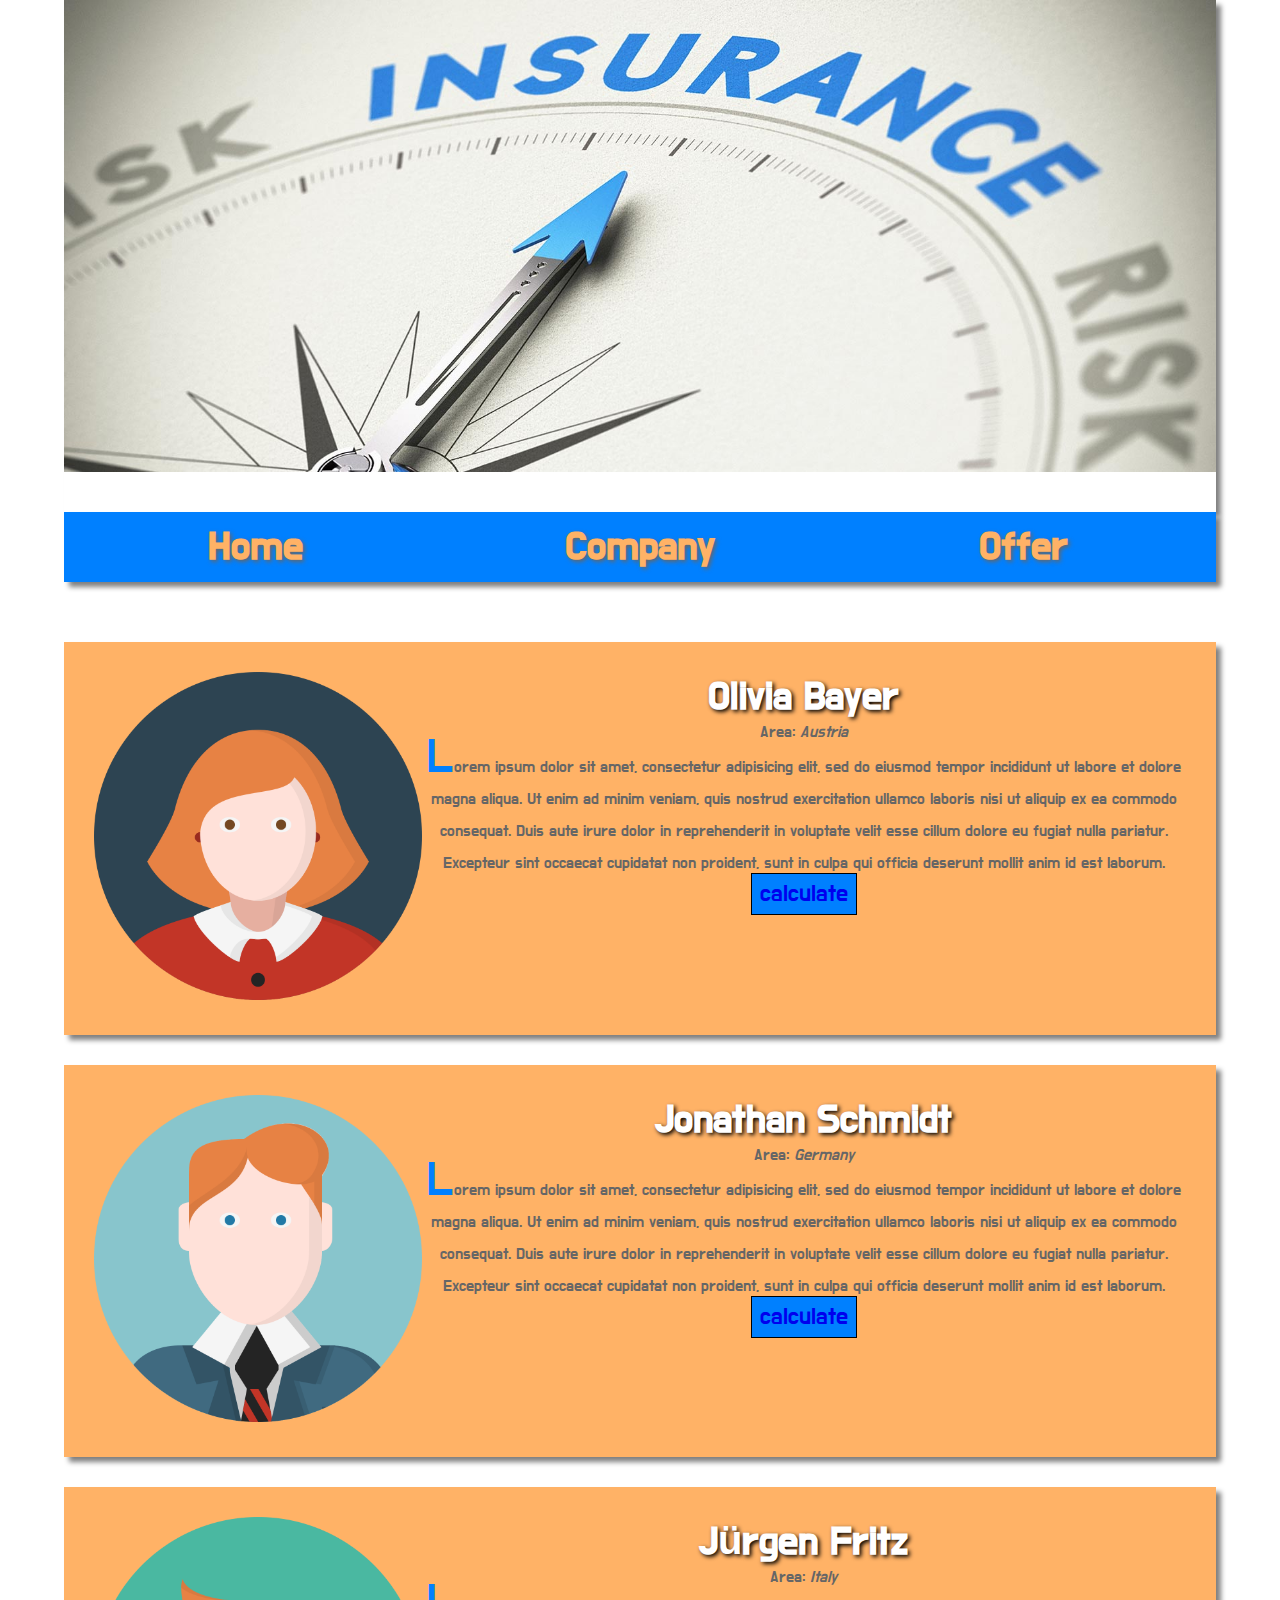
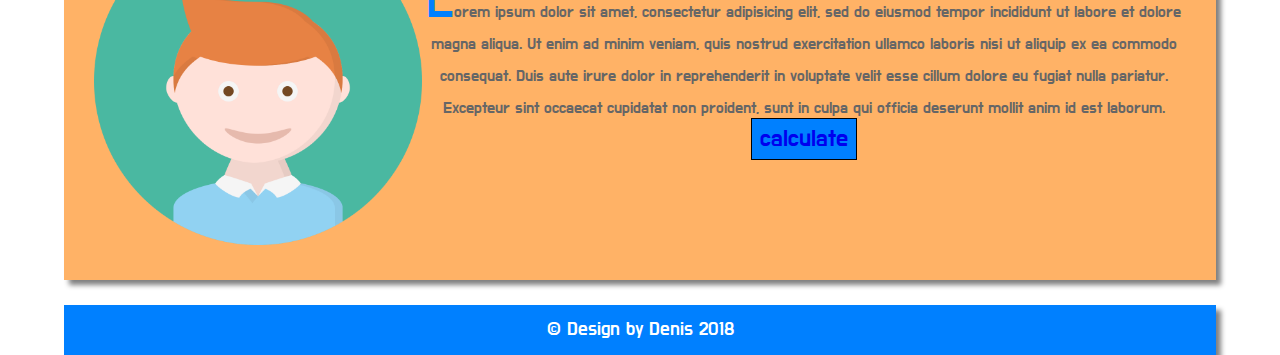
==== company.html @ b5b095d8 "validating and responsiveness is missing" ====
<!DOCTYPE html>
<html>

<head>
    <meta charset="utf-8">
    <meta http-equiv="X-UA-Compatible" content="IE=edge">
    <meta name="viewport" content="width=device-width, initial-scale=1">
    <link href="https://fonts.googleapis.com/css?family=Do+Hyeon" rel="stylesheet">            <link rel="stylesheet" href="css/style.css">

<!--     <script src="js/main.js"></script>
 -->    <title></title>
</head>

<body>
    <div id="wrapper">
        <header id="header" class="">
            <div id="content-header"></div>
            <div class="nav" id="navbar">
                <ul>
                    <li><a href="index.html">Home</a></li>
                    <li><a href="company.html">Company</a></li>
                    <li><a href="invoice.html">Offer</a></li>
                </ul>
            </div>
        </header>
        <!-- /header -->
        <div id="main-content">
            <div id="company-content">
                <div class="introducing">
                    <div class="container-image-company">                        
                        <a href="company.html"><img src="img/employee1.png" class="employe-img-company" id="img1" alt="Amsterdam Image"></a>
                    </div>

                    <div class="details">
                        <span class="nameEmployee-company">Olivia Bayer</span>
                        <br>
                        <span class="region">Area: <em>Austria</em></span>
                        <p class="infos">Lorem ipsum dolor sit amet, consectetur adipisicing elit, sed do eiusmod
                        tempor incididunt ut labore et dolore magna aliqua. Ut enim ad minim veniam,
                        quis nostrud exercitation ullamco laboris nisi ut aliquip ex ea commodo
                        consequat. Duis aute irure dolor in reprehenderit in voluptate velit esse
                        cillum dolore eu fugiat nulla pariatur. Excepteur sint occaecat cupidatat non
                        proident, sunt in culpa qui officia deserunt mollit anim id est laborum.</p>
                        <div class="btn">
                            <div class="btn"><a href="invoice.html" class="calculate-btn">calculate</a></div>
                    </div>
                </div>      
                            
                </div>
                <div class="introducing">
                    <div class="container-image-company">
                        <a href="company.html"><img src="img/employee2.png" class="employe-img-company" alt="Amsterdam Image"><a>
                    </div>
                    <div class="details">
                        <span class="nameEmployee-company">Jonathan Schmidt</span>
                        <br>
                        <span class="region">Area: <em>Germany</em></span>
                        <p class="infos">Lorem ipsum dolor sit amet, consectetur adipisicing elit, sed do eiusmod
                        tempor incididunt ut labore et dolore magna aliqua. Ut enim ad minim veniam,
                        quis nostrud exercitation ullamco laboris nisi ut aliquip ex ea commodo
                        consequat. Duis aute irure dolor in reprehenderit in voluptate velit esse
                        cillum dolore eu fugiat nulla pariatur. Excepteur sint occaecat cupidatat non
                        proident, sunt in culpa qui officia deserunt mollit anim id est laborum.</p>
                        <div class="btn"><a href="invoice.html" class="calculate-btn">calculate</a>
                        </div>
                    </div>
                </div>
             
                <div class="introducing">
                    <div class="container-image-company">
                        <a href="company.html"><img src="img/employee3.png" class="employe-img-company" alt="Amsterdam Image" ></a>
                    </div>
                    <div class="details">
                        <span class="nameEmployee-company">Jürgen Fritz</span>
                        <br>
                        <span class="region">Area: <em>Italy</em></span>
                        <p class="infos">Lorem ipsum dolor sit amet, consectetur adipisicing elit, sed do eiusmod
                        tempor incididunt ut labore et dolore magna aliqua. Ut enim ad minim veniam,
                        quis nostrud exercitation ullamco laboris nisi ut aliquip ex ea commodo
                        consequat. Duis aute irure dolor in reprehenderit in voluptate velit esse
                        cillum dolore eu fugiat nulla pariatur. Excepteur sint occaecat cupidatat non
                        proident, sunt in culpa qui officia deserunt mollit anim id est laborum.</p>
                        <div class="btn"><a href="invoice.html" class="calculate-btn">calculate</a>
                        </div>
                    </div>
                </div>
                
            </div>
            <footer>
                    <div>&copy Design by Denis 2018</div>
                </footer>
</body>

</html>
---- css/style.css ----
.article {
  width: 15%; }

#content-top {
  display: block; }

#navbar a {
  fonst-size: 1.5; }

.shadow, header #content-header, header #navbar, #content-top, #content-top .article, footer, .introducing {
  box-shadow: 5px 5px 5px grey; }

.tshadow, header #navbar a:hover, #content-top .nameEmployee, .introducing .nameEmployee-company {
  text-shadow: 2px 2px 4px #000000; }

.tshadowGrey, header #navbar a {
  text-shadow: 2px 2px 4px #666; }

* {
  padding: 0;
  margin: 0;
  font-family: "Do Hyeon", sans-serif; }

a {
  text-decoration: none; }

body {
  width: 90%;
  margin: 0 auto; }

header {
  width: 100%; }
  header #content-header {
    background-image: url("../img/header.jpg");
    background-repeat: no-repeat;
    background-size: contain;
    width: 100%;
    height: 40vw; }
  header #navbar {
    position: relative;
    height: 70px;
    margin-bottom: 30px; }
  header ul {
    background-color: #0080ff;
    width: 100%;
    height: inherit;
    list-style-type: none; }
  header li {
    float: left;
    height: 70px;
    width: 33.333%;
    text-align: center; }
  header #navbar a:hover {
    background-color: #003680;
    border-bottom: 5px solid black;
    padding-bottom: 5px;
    color: white !important; }
  header #navbar a:active {
    background-color: #666666;
    color: white !important; }
  header #navbar a {
    color: #ffb266;
    font-size: 2.5em;
    font-weight: bold;
    display: block;
    padding: 10px 20px; }

#content-top {
  margin-top: 20px;
  width: inherit;
  background-color: #A1CFFB;
  display: -webkit-box;
  display: -webkit-flex;
  display: -moz-flex;
  display: -ms-flexbox;
  display: flex;
  justify-content: space-evenly;
  padding: 30px; }
  #content-top .article {
    width: 22%;
    height: auto;
    background-color: #ffb266;
    padding: 30px; }
  #content-top .container-image, #content-top .describtion {
    text-align: center;
    color: #666666; }
  #content-top .employe-img {
    width: 100%; }
  #content-top .nameEmployee {
    color: white;
    font-weight: bold;
    font-size: 1.3em; }
  #content-top .calculate-btn {
    font-size: 1.2em !important; }

footer {
  height: 50px;
  background-color: #0080ff;
  width: 100%;
  margin-top: 25px;
  text-align: center;
  clear: both; }
  footer div {
    font-size: 1.2em;
    padding: 13px;
    color: white; }

#company-content {
  display: flex;
  flex-direction: column;
  align-itmes: space-evenly; }

.introducing {
  width: inherit;
  height: auto;
  background-color: #ffb266;
  padding: 30px;
  margin-top: 30px; }
  .introducing .container-image-company, .introducing .details {
    text-align: center;
    color: #666666;
    float: left; }
  .introducing .container-image-company {
    width: 30%; }
  .introducing .details {
    width: 70%; }
  .introducing .employe-img-company {
    width: 100%; }
  .introducing .nameEmployee-company {
    color: white;
    font-weight: bold;
    font-size: 2.5em; }
  .introducing .infos {
    line-height: 2em; }
  .introducing .infos::first-letter {
    font-size: 300%;
    color: #0080ff; }
  .introducing .calculate-btn {
    font-size: 1.5em !important;
    margin: 20px;
    padding: 8px;
    border: 1px solid black;
    background-color: #0080ff; }

form {
  margin: 0 auto;
  width: 60%;
  height: 100%; }
  form label {
    font-size: 1.4em; }

input, select {
  font-size: 1.2em;
  width: 100%;
  padding: 12px 20px;
  margin: 20px 0;
  display: inline-block;
  border: 1px solid #ccc;
  -webkit-border-radius: 2px;
  -moz-border-radius: 2px;
  -ms-border-radius: 2px;
  border-radius: 2px;
  box-sizing: border-box; }

input {
  color: #ffb266; }

input[type=submit] {
  width: inherit;
  background-color: #4CAF50;
  color: white;
  padding: 14px 20px;
  margin: 8px 0;
  border: none;
  -webkit-border-radius: 4%;
  -moz-border-radius: 4%;
  -ms-border-radius: 4%;
  border-radius: 4%;
  cursor: pointer; }

input[type=submit]:hover {
  background-color: #45a049; }

#subBtn {
  text-align: center;
  font-size: 1.5em; }

#offer {
  display: none;
  background-color: #F1F2EC;
  -webkit-border-radius: 2%;
  -moz-border-radius: 2%;
  -ms-border-radius: 2%;
  border-radius: 2%;
  width: 90%;
  padding: 5%; }
  #offer h2 {
    text-decoration: underline; }
  #offer #result {
    width: 95%;
    background-color: white;
    border-style: inset;
    -webkit-border-radius: 2%;
    -moz-border-radius: 2%;
    -ms-border-radius: 2%;
    border-radius: 2%;
    padding: 10px; }

/*# sourceMappingURL=style.css.map */
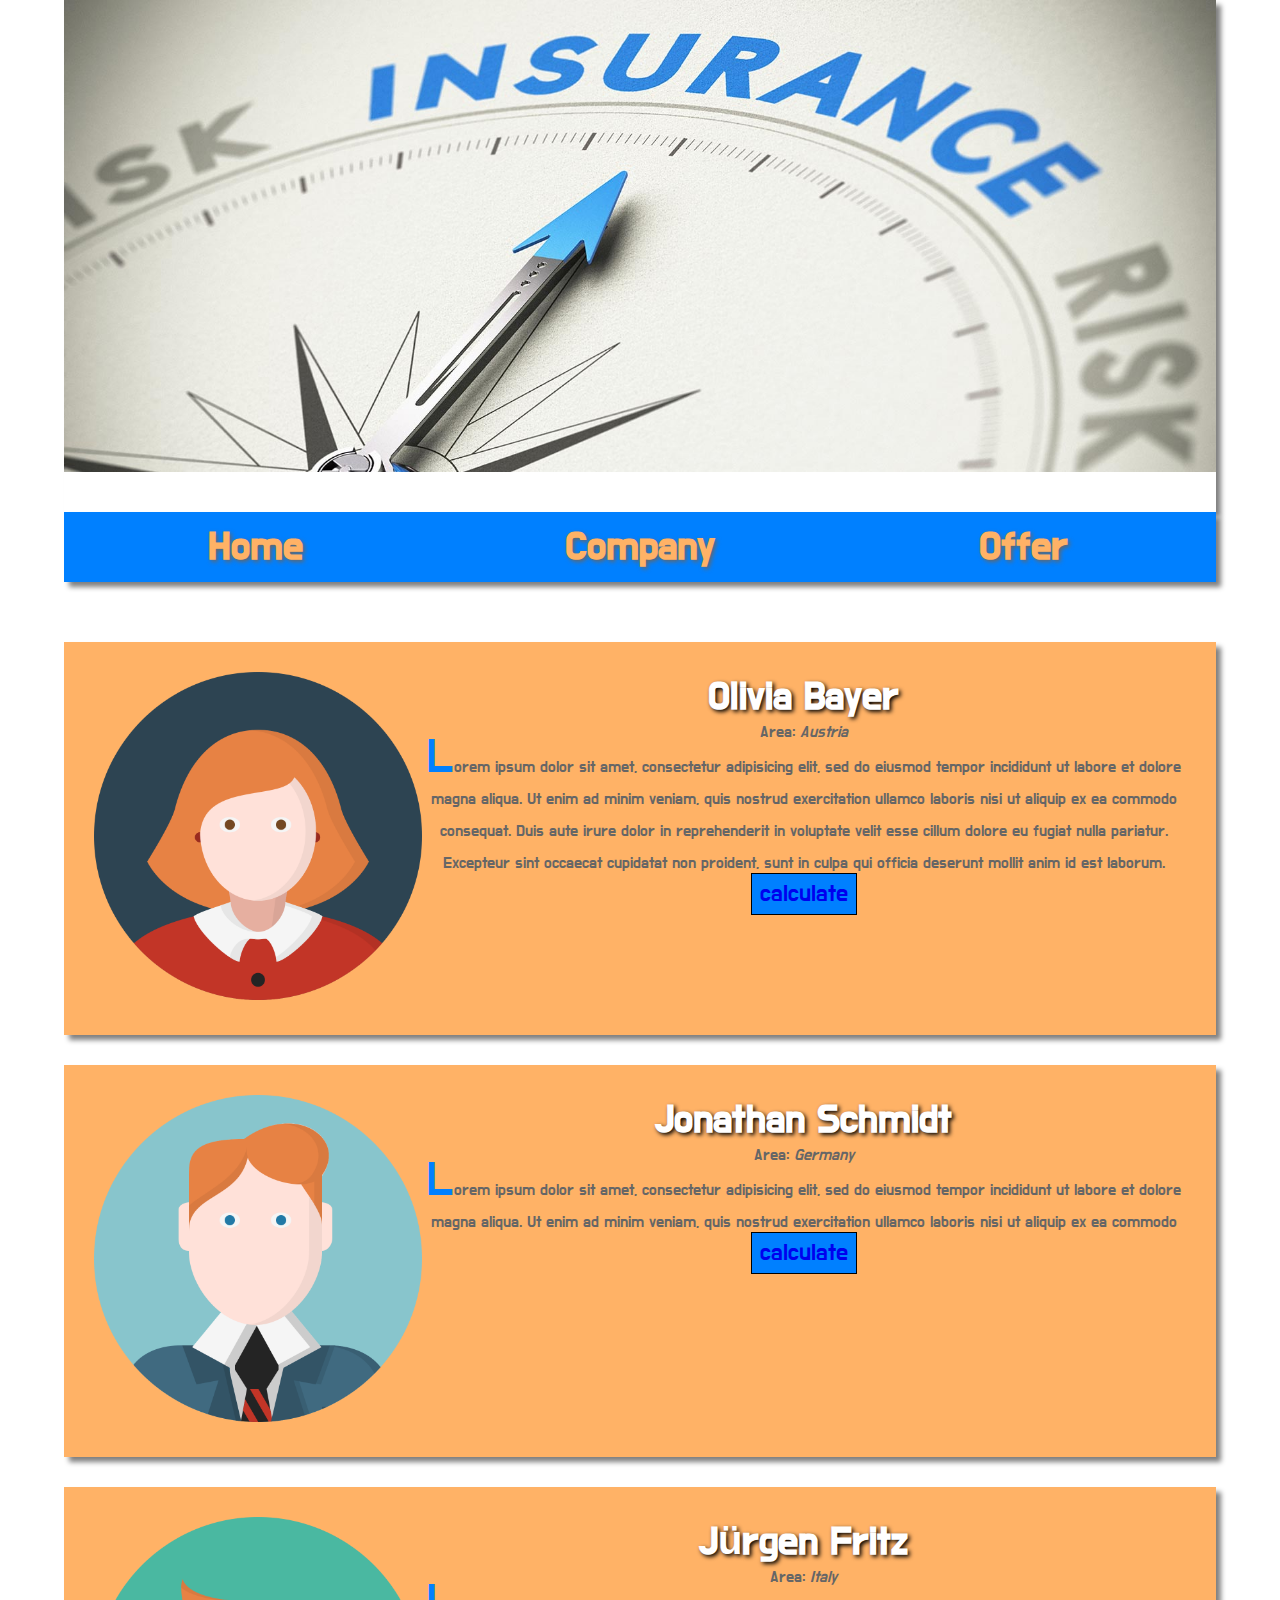
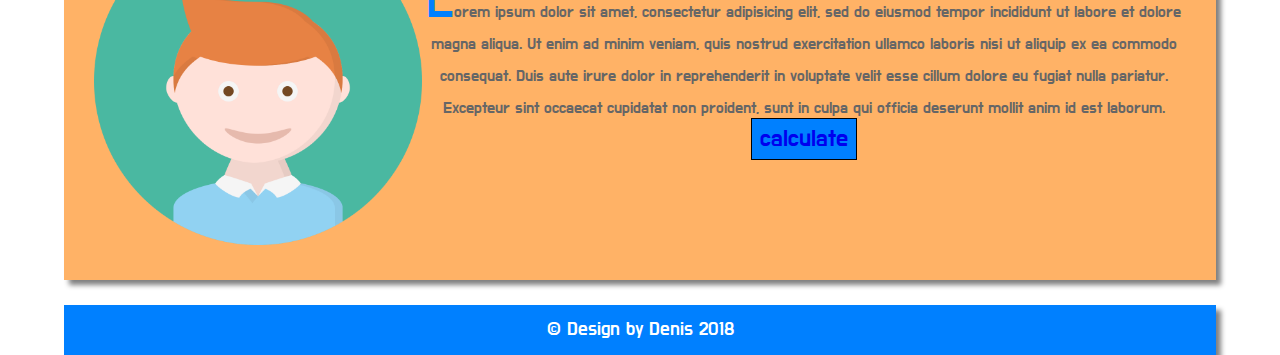
==== commit 164c4728: "add json functionality" ====
--- a/company.html
+++ b/company.html
@@ -5,7 +5,8 @@
     <meta charset="utf-8">
     <meta http-equiv="X-UA-Compatible" content="IE=edge">
     <meta name="viewport" content="width=device-width, initial-scale=1">
-    <link href="https://fonts.googleapis.com/css?family=Do+Hyeon" rel="stylesheet">            <link rel="stylesheet" href="css/style.css">
+    <link href="https://fonts.googleapis.com/css?family=Do+Hyeon" rel="stylesheet">            
+    <link rel="stylesheet" href="css/style.css">
 
 <!--     <script src="js/main.js"></script>
  -->    <title></title>
@@ -51,19 +52,22 @@
                     <div class="container-image-company">
                         <a href="company.html"><img src="img/employee2.png" class="employe-img-company" alt="Amsterdam Image"><a>
                     </div>
-                    <div class="details">
+                    <div class="details" id="secondEmployee">
                         <span class="nameEmployee-company">Jonathan Schmidt</span>
                         <br>
                         <span class="region">Area: <em>Germany</em></span>
                         <p class="infos">Lorem ipsum dolor sit amet, consectetur adipisicing elit, sed do eiusmod
                         tempor incididunt ut labore et dolore magna aliqua. Ut enim ad minim veniam,
                         quis nostrud exercitation ullamco laboris nisi ut aliquip ex ea commodo
-                        consequat. Duis aute irure dolor in reprehenderit in voluptate velit esse
-                        cillum dolore eu fugiat nulla pariatur. Excepteur sint occaecat cupidatat non
-                        proident, sunt in culpa qui officia deserunt mollit anim id est laborum.</p>
+                        </p>
+                       
                         <div class="btn"><a href="invoice.html" class="calculate-btn">calculate</a>
                         </div>
                     </div>
+                    <div>
+                    <h4 id="secondEmployeeContactDetail"></h4>
+                    </div>
+
                 </div>
              
                 <div class="introducing">
@@ -89,6 +93,8 @@
             <footer>
                     <div>&copy Design by Denis 2018</div>
                 </footer>
+<!--                 <script src="js/data.json"></script>
+                <script src="js/maintest.js"></script> -->
 </body>
 
 </html>--- a/css/style.css
+++ b/css/style.css
@@ -1,12 +1,31 @@
-.article {
-  width: 15%; }
-
-#content-top {
-  display: block; }
-
-#navbar a {
-  fonst-size: 1.5; }
-
+@media screen and (max-width: 700px) {
+  .article {
+    width: 90% !important; }
+
+  #content-top {
+    display: block !important; }
+
+  #navbar a {
+    fonst-size: 1em !important; } }
+@media screen and (max-width: 550px) {
+  li {
+    float: none !important; }
+
+  #navbar {
+    box-shadow: 5px 5px 5px grey; }
+
+  ul {
+    height: auto !important;
+    text-align: center !important; }
+
+  #main-content {
+    position: relative;
+    top: 120px; }
+
+  label {
+    font-size: 1em !important; }
+
+  font-size: 1em; }
 .shadow, header #content-header, header #navbar, #content-top, #content-top .article, footer, .introducing {
   box-shadow: 5px 5px 5px grey; }
 
@@ -79,7 +98,7 @@
   #content-top .article {
     width: 22%;
     height: auto;
-    background-color: #ffb266;
+    background-color: white;
     padding: 30px; }
   #content-top .container-image, #content-top .describtion {
     text-align: center;
@@ -87,11 +106,11 @@
   #content-top .employe-img {
     width: 100%; }
   #content-top .nameEmployee {
-    color: white;
+    color: #ffb266;
     font-weight: bold;
     font-size: 1.3em; }
   #content-top .calculate-btn {
-    font-size: 1.2em !important; }
+    font-size: 1.8em !important; }
 
 footer {
   height: 50px;
